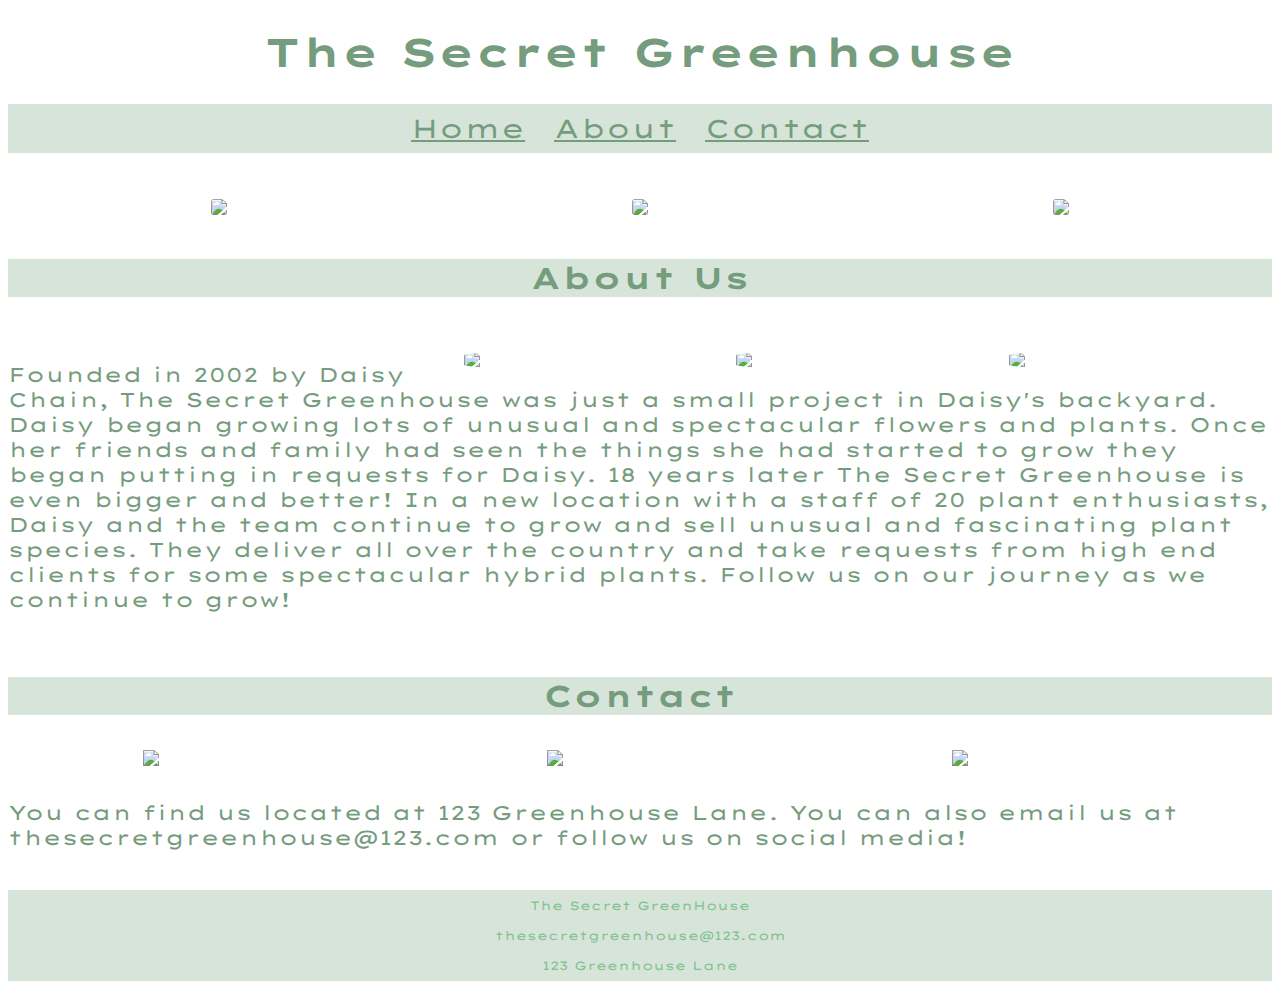
==== index.html @ 4ed27678 "Initial commit" ====
<!DOCTYPE html>
<html lang="en">
<head>
    <meta charset="UTF-8">
    <meta name="viewport" content="width=device-width, initial-scale=1.0">
    <link rel="stylesheet" href="style.css">
    <link href="https://fonts.googleapis.com/css2?family=Lexend+Zetta&display=swap" rel="stylesheet">
    <title>The secret greenhouse</title>
</head>
<header id="Home">
    <h1>The Secret Greenhouse</h1>
</header>
<nav>
  <ul>
      <li><a href="#Home">Home</a></li>
      <li><a href="#About">About</a></li>
      <li><a href="#Contact">Contact</a></li>
  </ul>
</nav>
<br>
<body>
    <div class="flex-container">
        <img src='https://images.unsplash.com/photo-1594879412187-aef8d31418c7?ixlib=rb-1.2.1&ixid=eyJhcHBfaWQiOjEyMDd9&auto=format&fit=crop&w=334&q=80'>
        <img src='https://images.unsplash.com/photo-1487798452839-c748a707a6b2?ixlib=rb-1.2.1&ixid=eyJhcHBfaWQiOjEyMDd9&auto=format&fit=crop&w=375&q=80'>
        <img src='https://images.unsplash.com/photo-1447012256906-c2ed7aa5632e?ixlib=rb-1.2.1&ixid=eyJhcHBfaWQiOjEyMDd9&auto=format&fit=crop&w=326&q=80'>
    </div>
    <br>
<div id="About">
    <h2>About Us</h2>
    <br>
        <img class="column" src="https://images.unsplash.com/photo-1589885616367-e131e99a6147?ixlib=rb-1.2.1&ixid=eyJhcHBfaWQiOjEyMDd9&auto=format&fit=crop&w=334&q=80">
        <img class="column" src="https://images.unsplash.com/photo-1594470970595-cd9d678f2a9d?ixlib=rb-1.2.1&ixid=eyJhcHBfaWQiOjEyMDd9&auto=format&fit=crop&w=500&q=60">
        <img class="column" src="https://images.unsplash.com/photo-1551651065-845e9fd8c591?ixlib=rb-1.2.1&ixid=eyJhcHBfaWQiOjEyMDd9&auto=format&fit=crop&w=753&q=80">
        
    <p>Founded in 2002 by Daisy Chain, The Secret Greenhouse was just a small project in Daisy's backyard. 
       Daisy began growing lots of unusual and spectacular flowers and plants. Once her friends and family
       had seen the things she had started to grow they began putting in requests for Daisy. 18 years later
       The Secret Greenhouse is even bigger and better! In a new location with a staff of 20 plant enthusiasts,
       Daisy and the team continue to grow and sell unusual and fascinating plant species. They deliver all over
       the country and take requests from high end clients for some spectacular hybrid plants. Follow us on our
       journey as we continue to grow!<p>
    </div>
    <br>
<div>
    <h2 id="Contact">Contact</h2>
    <img class="column2" src="https://images.unsplash.com/photo-1509725525985-dae687277f7b?ixlib=rb-1.2.1&ixid=eyJhcHBfaWQiOjEyMDd9&auto=format&fit=crop&w=400&q=80">
    <img class="column2" src="https://images.unsplash.com/photo-1556800468-84fcf08acdfc?ixlib=rb-1.2.1&ixid=eyJhcHBfaWQiOjEyMDd9&auto=format&fit=crop&w=334&q=80">
    <img class="column2" src="https://images.unsplash.com/photo-1586769852351-8791d2bb43be?ixlib=rb-1.2.1&ixid=eyJhcHBfaWQiOjEyMDd9&auto=format&fit=crop&w=334&q=80">
    <p>You can find us located at 123 Greenhouse Lane. You can also email us at thesecretgreenhouse@123.com 
        or follow us on social media!</p>
</div>
</body>
<br>
<footer>
    <section class="foot">The Secret GreenHouse
        <br>
        <br>
        thesecretgreenhouse@123.com
        <br>
        <br>
        123 Greenhouse Lane
    <section>
</footer>
</html>
---- style.css ----
html {
    font-family: 'Lexend Zetta', sans-serif;
}

h1 {
    text-align: center;
    font-size: 40px;
    color: rgb(118, 156, 126);
    
}

ul, a {
    text-align: center;
    color: rgb(118, 156, 126);
    font-size: 26px;
    padding: 8px;
    background-color: rgb(215, 228, 218);
}

img {
    border-radius: 20%;
    margin: 0;
    padding: 0;

}

li {
    text-align: center;
    display: inline;
}

.flex-container {
    display: flex;
    flex-direction: row;
    justify-content: space-around;
    flex-wrap: wrap;
    flex-shrink: 2;
}

p {
    color: rgb(118, 156, 126);
    font-size: 20px;
    word-wrap: break-word;
}

h2 {
    font-size: 30px;
    color: rgb(118, 156, 126);
    background-color: rgb(215, 228, 218);
    text-align: center;
}

.column {
    float: right;
    width: 20%;
    margin: 10px;
}

.column2 {
    margin-right: 125px;
    margin-left: 125px;
    padding: 10px;
    display: inline-block;
    width: 10%;
    

}


footer {
    background-color: rgb(215, 228, 218);
}

.foot {
    color: rgb(129, 194, 143);
    text-align: center;
    font-size: 12px;
    padding: 8px;
}

@media only screen and (max-width: 600px) {
    img, .column, .column2 {
        size: 5%;
    }
    p, h1, h2, li {
        font-size: 18px;
    }

}
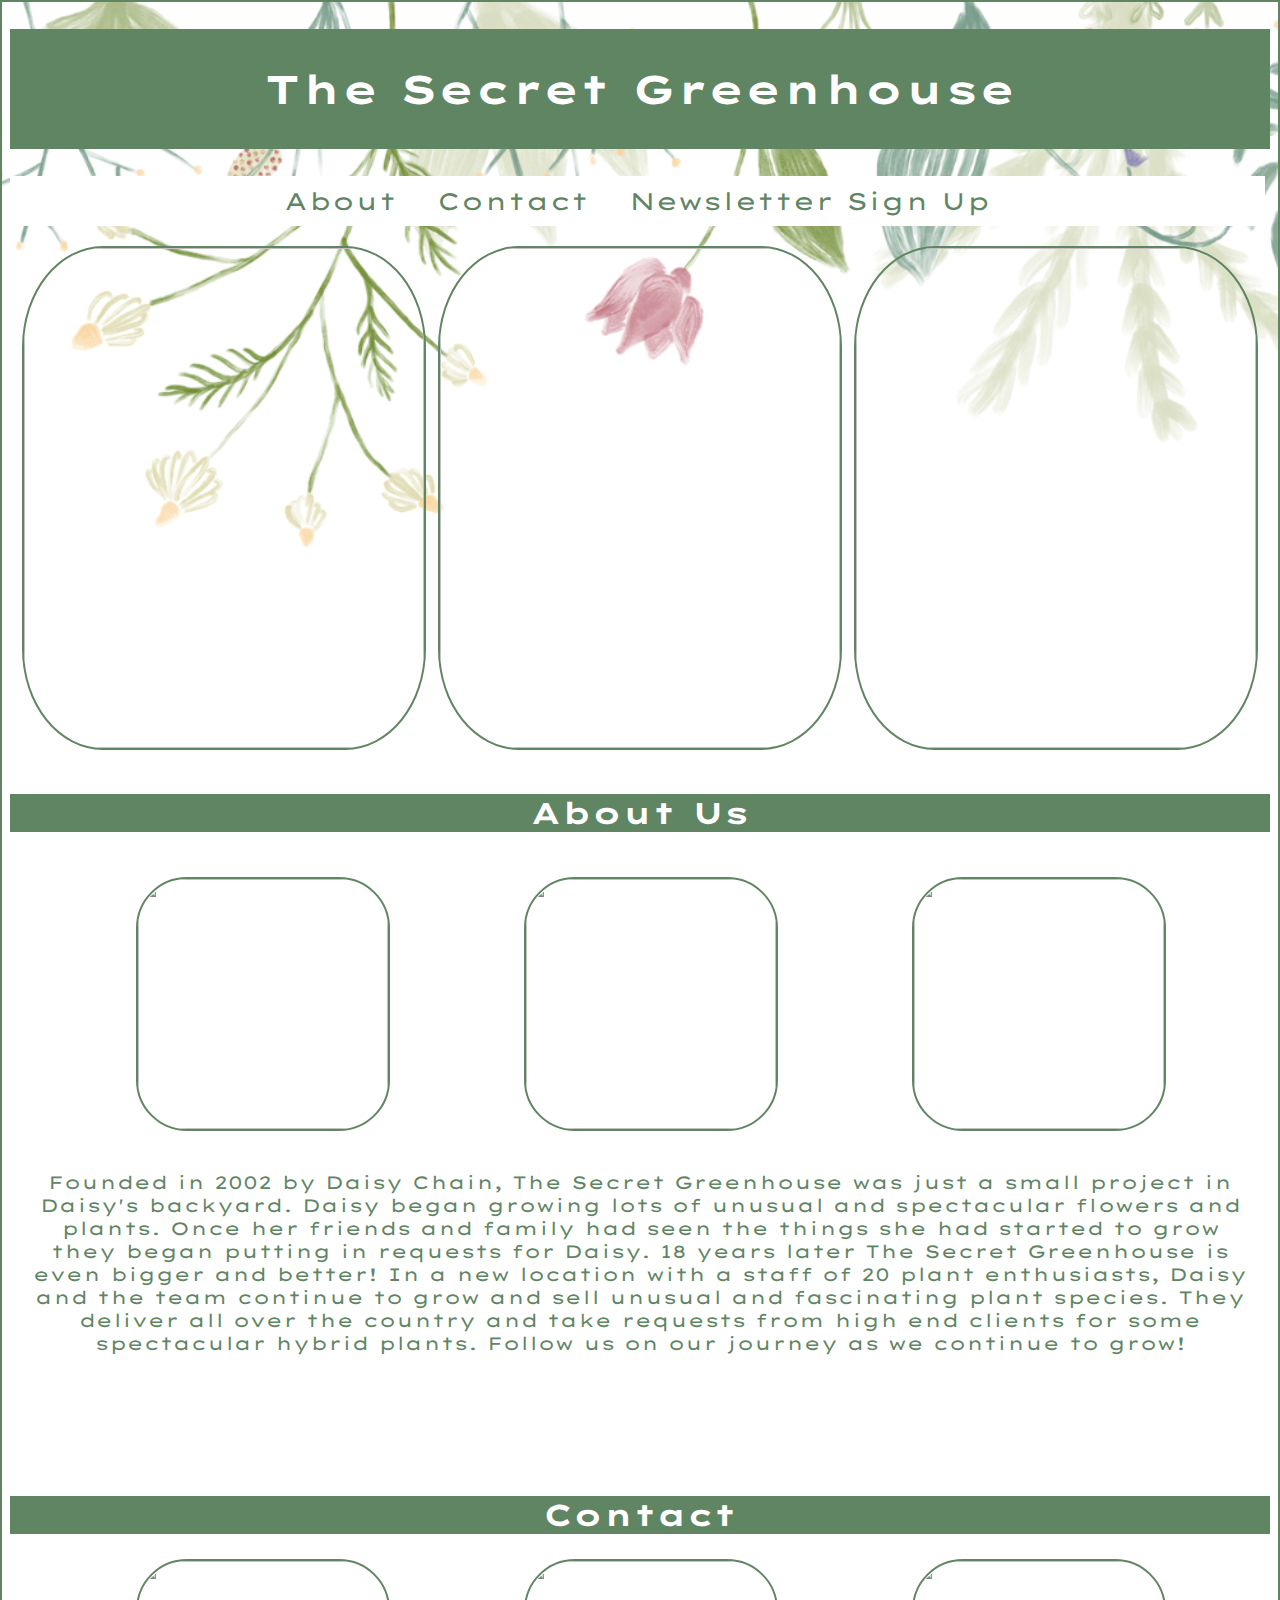
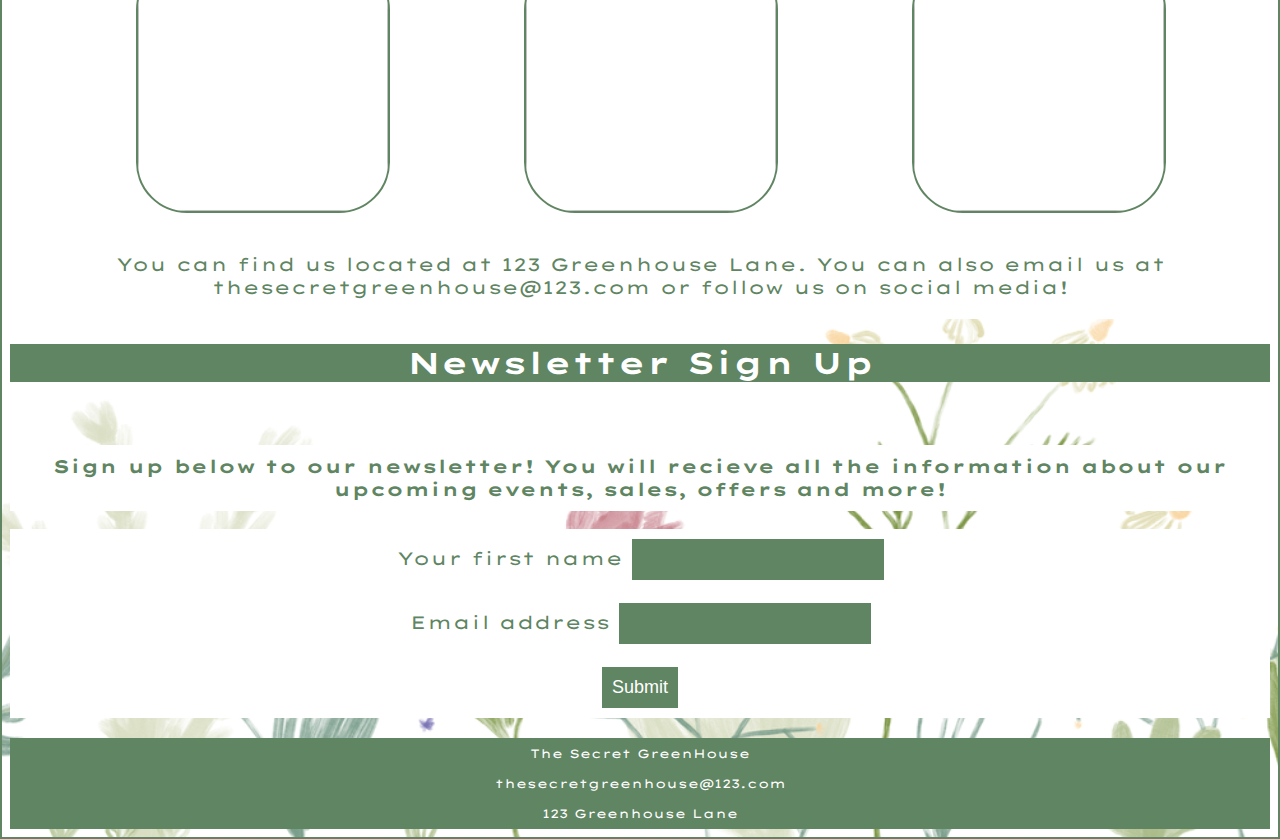
==== commit f133d3eb: "Styling changes" ====
--- a/index.html
+++ b/index.html
@@ -10,11 +10,11 @@
 <header id="Home">
     <h1>The Secret Greenhouse</h1>
 </header>
-<nav>
+<nav class="navbar">
   <ul>
-      <li><a href="#Home">Home</a></li>
       <li><a href="#About">About</a></li>
       <li><a href="#Contact">Contact</a></li>
+      <li><a href="#Newsletter">Newsletter Sign Up</a></li>
   </ul>
 </nav>
 <br>
@@ -49,6 +49,23 @@
     <p>You can find us located at 123 Greenhouse Lane. You can also email us at thesecretgreenhouse@123.com 
         or follow us on social media!</p>
 </div>
+<div>
+    <h2 id="Newsletter">Newsletter Sign Up</h2>
+    
+</div>
+<br>
+<h3>Sign up below to our newsletter! You will recieve all the information about our upcoming events, sales, offers and more!</h3>
+<form>
+    Your first name
+    <input type="text" name="name" id="name">
+    <br>
+    <br>
+    Email address
+    <input type="email" name="email" id="email" required>
+    <br>
+    <br>
+    <input type="submit" name="submit" id="submit">
+</form>
 </body>
 <br>
 <footer>
--- a/style.css
+++ b/style.css
@@ -1,27 +1,53 @@
 html {
     font-family: 'Lexend Zetta', sans-serif;
+    border: 2px solid rgb(96, 133, 98);
+  
+}
+
+#home {
+    position: fixed;
+    height: 80px;
+    width: 100%;
+}
+
+body {
+    background-image: url(floral-4802640_1920.png);
+    height: 100%;
+    background-position: center;
+    background-repeat: no-repeat;
+    background-size: cover; 
 }
 
 h1 {
     text-align: center;
     font-size: 40px;
-    color: rgb(118, 156, 126);
-    
+    color: white;
+    background-color: rgb(96, 133, 98);
+    padding: 35px;  
 }
 
-ul, a {
+ul  {
+    background-color: white;
     text-align: center;
-    color: rgb(118, 156, 126);
-    font-size: 26px;
+    list-style-type: none;
+    margin: 0;
+    padding: 10px;
+    width: 98%;
+}
+
+li, a {
+    color: rgb(96, 133, 98);
+    text-decoration: none;
+    font-size: 24px;
     padding: 8px;
-    background-color: rgb(215, 228, 218);
+    display: inline;
 }
+
 
 img {
     border-radius: 20%;
     margin: 0;
     padding: 0;
-
 }
 
 li {
@@ -32,47 +58,74 @@
 .flex-container {
     display: flex;
     flex-direction: row;
-    justify-content: space-around;
-    flex-wrap: wrap;
-    flex-shrink: 2;
+    justify-content: space-evenly;
+    flex-wrap: wrap;  
+}
+
+.flex-container img {
+    border-radius: 20%;
+    border: solid 2px rgb(96, 133, 98);
+    height: 500px;
+    width: 400px;
 }
 
 p {
-    color: rgb(118, 156, 126);
-    font-size: 20px;
-    word-wrap: break-word;
+    color: rgb(96, 133, 98);
+    font-size: 18px;
+    background-color: white;
+    text-align: center; 
+    padding: 20px;
 }
 
 h2 {
     font-size: 30px;
-    color: rgb(118, 156, 126);
-    background-color: rgb(215, 228, 218);
+    background-color: rgb(96, 133, 98);
+    color: white;
     text-align: center;
+    
 }
 
-.column {
-    float: right;
-    width: 20%;
-    margin: 10px;
+#About .column, .column2  {
+    width: 250px;
+    height: 250px;
+    display: inline-flexbox;
+    margin-left: 10%;
+    justify-content: center;
+    border: solid 2px rgb(96, 133, 98);
 }
 
-.column2 {
-    margin-right: 125px;
-    margin-left: 125px;
+h3 {
+    font-size: 18px;
+    text-align: center;
+    color: rgb(96, 133, 98);
+    background-color: white;
     padding: 10px;
-    display: inline-block;
-    width: 10%;
-    
-
 }
 
+form {
+    color: rgb(96, 133, 98);
+    background-color: white;
+    font-size: 18px;
+    text-align: center;
+    padding: 10px;
+    box-sizing: border-box;
+}
+
+input {
+    background-color: rgb(96, 133, 98);
+    border-style: none;
+    padding: 10px;
+    outline: none;
+    color: white;
+    font-size: 18px;
+}
 
 footer {
-    background-color: rgb(215, 228, 218);
+    background-color: rgb(96, 133, 98);
 }
 
 .foot {
-    color: rgb(129, 194, 143);
+    color: white;
     text-align: center;
     font-size: 12px;
     padding: 8px;
@@ -85,5 +138,8 @@
     p, h1, h2, li {
         font-size: 18px;
     }
+}
 
+@media screen and (max-width: 768px) {
+    body { padding-top: 0px; }
 }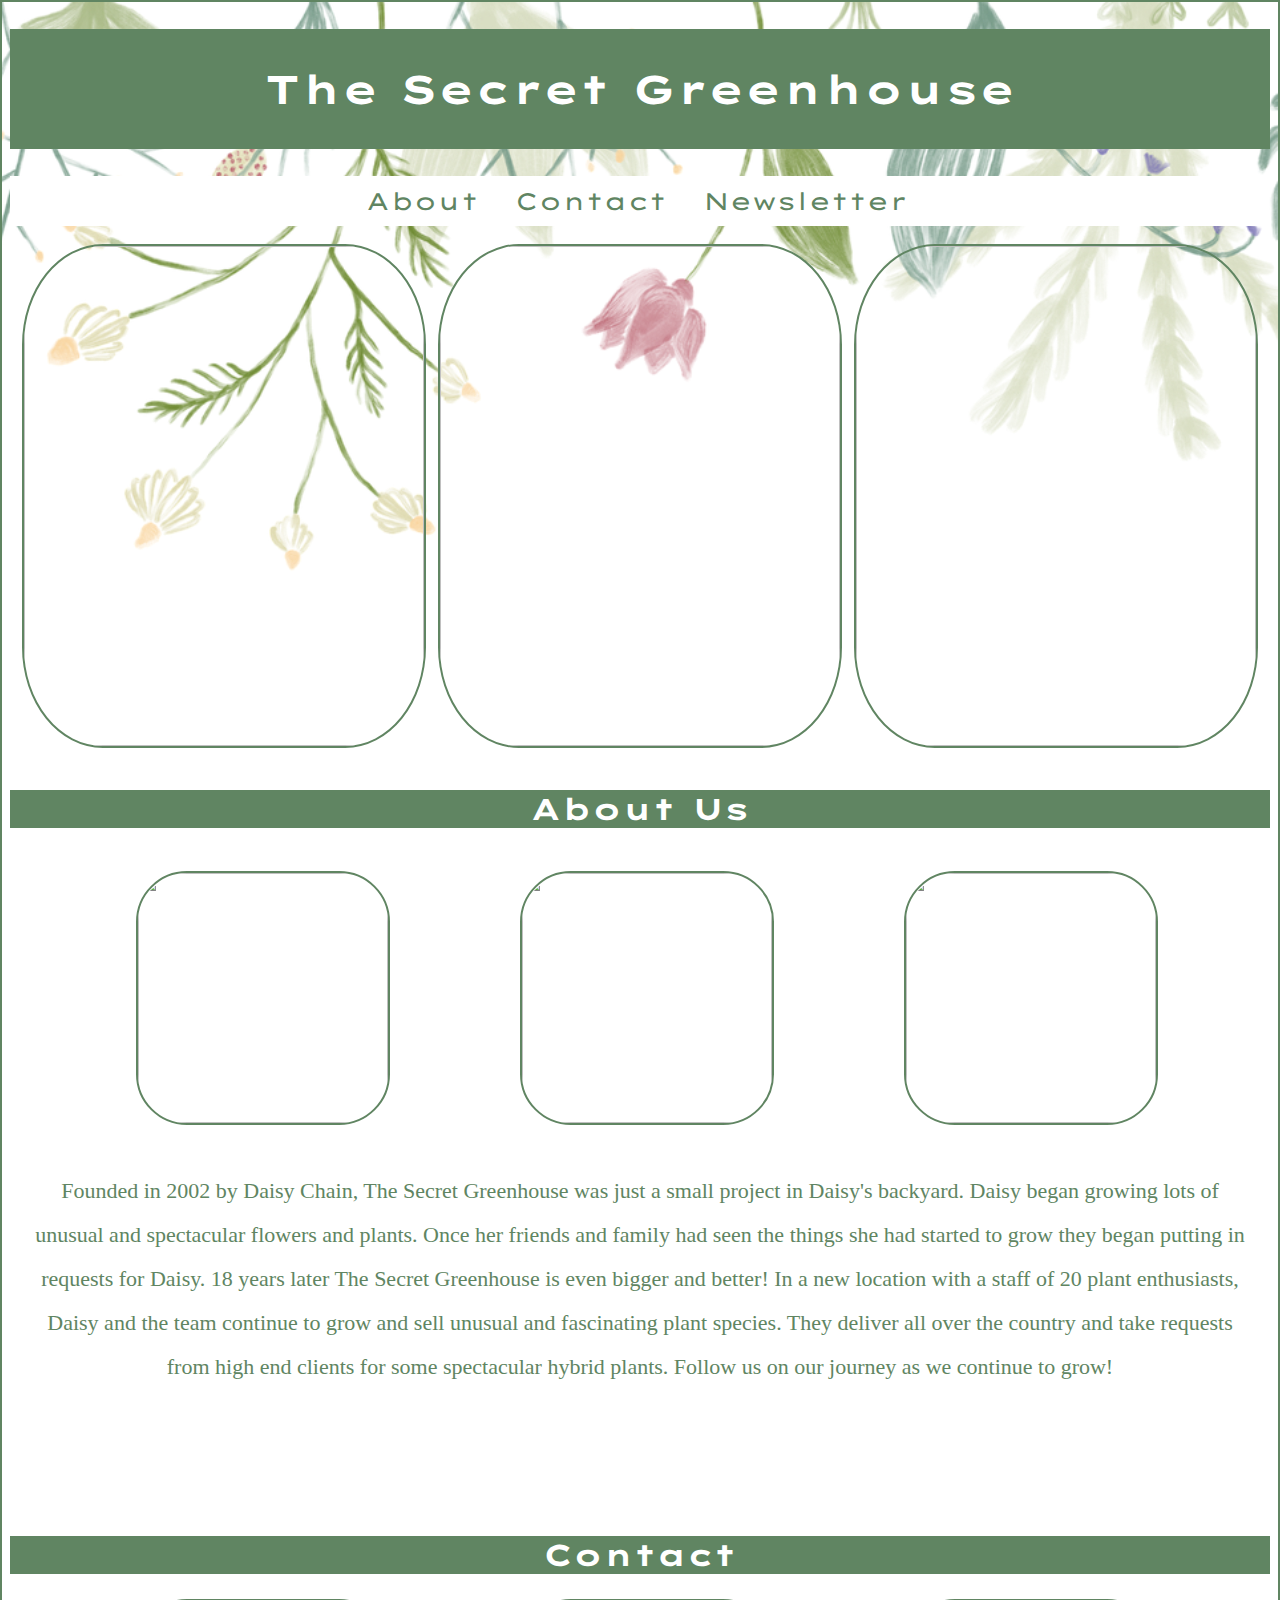
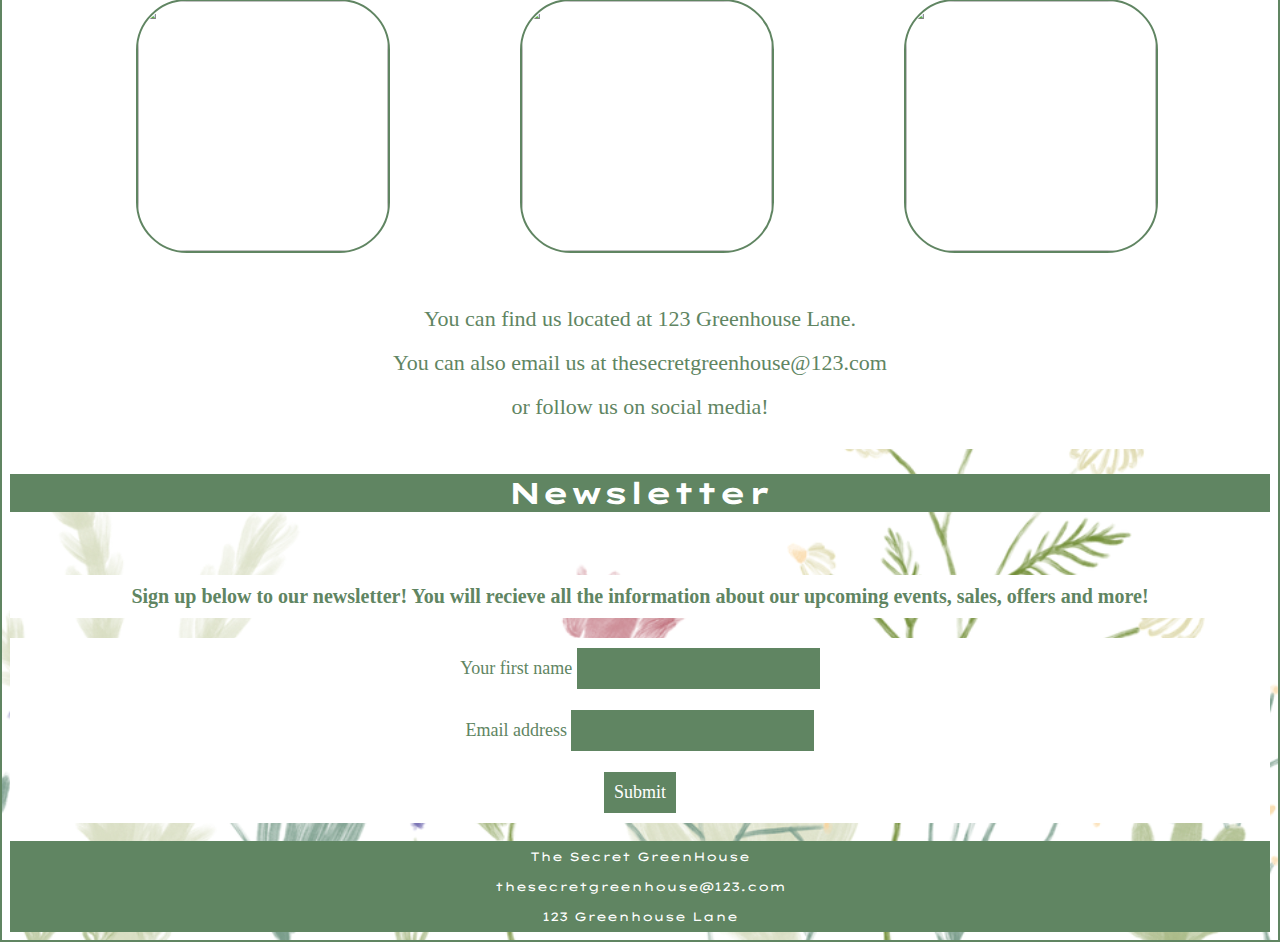
==== commit ed1d4a35: "styling and media types" ====
--- a/index.html
+++ b/index.html
@@ -14,7 +14,7 @@
   <ul>
       <li><a href="#About">About</a></li>
       <li><a href="#Contact">Contact</a></li>
-      <li><a href="#Newsletter">Newsletter Sign Up</a></li>
+      <li><a href="#Newsletter">Newsletter</a></li>
   </ul>
 </nav>
 <br>
@@ -46,11 +46,11 @@
     <img class="column2" src="https://images.unsplash.com/photo-1509725525985-dae687277f7b?ixlib=rb-1.2.1&ixid=eyJhcHBfaWQiOjEyMDd9&auto=format&fit=crop&w=400&q=80">
     <img class="column2" src="https://images.unsplash.com/photo-1556800468-84fcf08acdfc?ixlib=rb-1.2.1&ixid=eyJhcHBfaWQiOjEyMDd9&auto=format&fit=crop&w=334&q=80">
     <img class="column2" src="https://images.unsplash.com/photo-1586769852351-8791d2bb43be?ixlib=rb-1.2.1&ixid=eyJhcHBfaWQiOjEyMDd9&auto=format&fit=crop&w=334&q=80">
-    <p>You can find us located at 123 Greenhouse Lane. You can also email us at thesecretgreenhouse@123.com 
+    <p>You can find us located at 123 Greenhouse Lane. <br>You can also email us at thesecretgreenhouse@123.com<br>
         or follow us on social media!</p>
 </div>
 <div>
-    <h2 id="Newsletter">Newsletter Sign Up</h2>
+    <h2 id="Newsletter">Newsletter</h2>
     
 </div>
 <br>
--- a/style.css
+++ b/style.css
@@ -1,5 +1,4 @@
 html {
-    font-family: 'Lexend Zetta', sans-serif;
     border: 2px solid rgb(96, 133, 98);
   
 }
@@ -8,6 +7,7 @@
     position: fixed;
     height: 80px;
     width: 100%;
+    font-family: 'Lexend Zetta', sans-serif;
 }
 
 body {
@@ -24,6 +24,7 @@
     color: white;
     background-color: rgb(96, 133, 98);
     padding: 35px;  
+    font-family: 'Lexend Zetta', sans-serif;
 }
 
 ul  {
@@ -41,6 +42,7 @@
     font-size: 24px;
     padding: 8px;
     display: inline;
+    font-family: 'Lexend Zetta', sans-serif;
 }
 
 
@@ -71,10 +73,12 @@
 
 p {
     color: rgb(96, 133, 98);
-    font-size: 18px;
+    font-size: 22px;
     background-color: white;
     text-align: center; 
     padding: 20px;
+    font-family: 'Indie Flower', cursive;
+    line-height: 2;
 }
 
 h2 {
@@ -82,7 +86,7 @@
     background-color: rgb(96, 133, 98);
     color: white;
     text-align: center;
-    
+    font-family: 'Lexend Zetta', sans-serif;
 }
 
 #About .column, .column2  {
@@ -95,11 +99,12 @@
 }
 
 h3 {
-    font-size: 18px;
+    font-size: 20px;
     text-align: center;
     color: rgb(96, 133, 98);
     background-color: white;
     padding: 10px;
+    font-family: 'Indie Flower', cursive;
 }
 
 form {
@@ -109,6 +114,7 @@
     text-align: center;
     padding: 10px;
     box-sizing: border-box;
+    font-family: 'Indie Flower', cursive;
 }
 
 input {
@@ -118,10 +124,12 @@
     outline: none;
     color: white;
     font-size: 18px;
+    font-family: 'Indie Flower', cursive;
 }
 
 footer {
     background-color: rgb(96, 133, 98);
+
 }
 
 .foot {
@@ -129,17 +137,21 @@
     text-align: center;
     font-size: 12px;
     padding: 8px;
+    font-family: 'Lexend Zetta', sans-serif;
 }
 
-@media only screen and (max-width: 600px) {
-    img, .column, .column2 {
-        size: 5%;
+
+
+@media screen and (min-width 300px) and (max-width: 800px) {
+    p, h3 {
+        font-size: 10px;
     }
-    p, h1, h2, li {
-        font-size: 18px;
+    ul, h1 {
+        font-size: 12px;
     }
-}
+    img {
+        size: 20%;
+    }
 
-@media screen and (max-width: 768px) {
-    body { padding-top: 0px; }
+
 }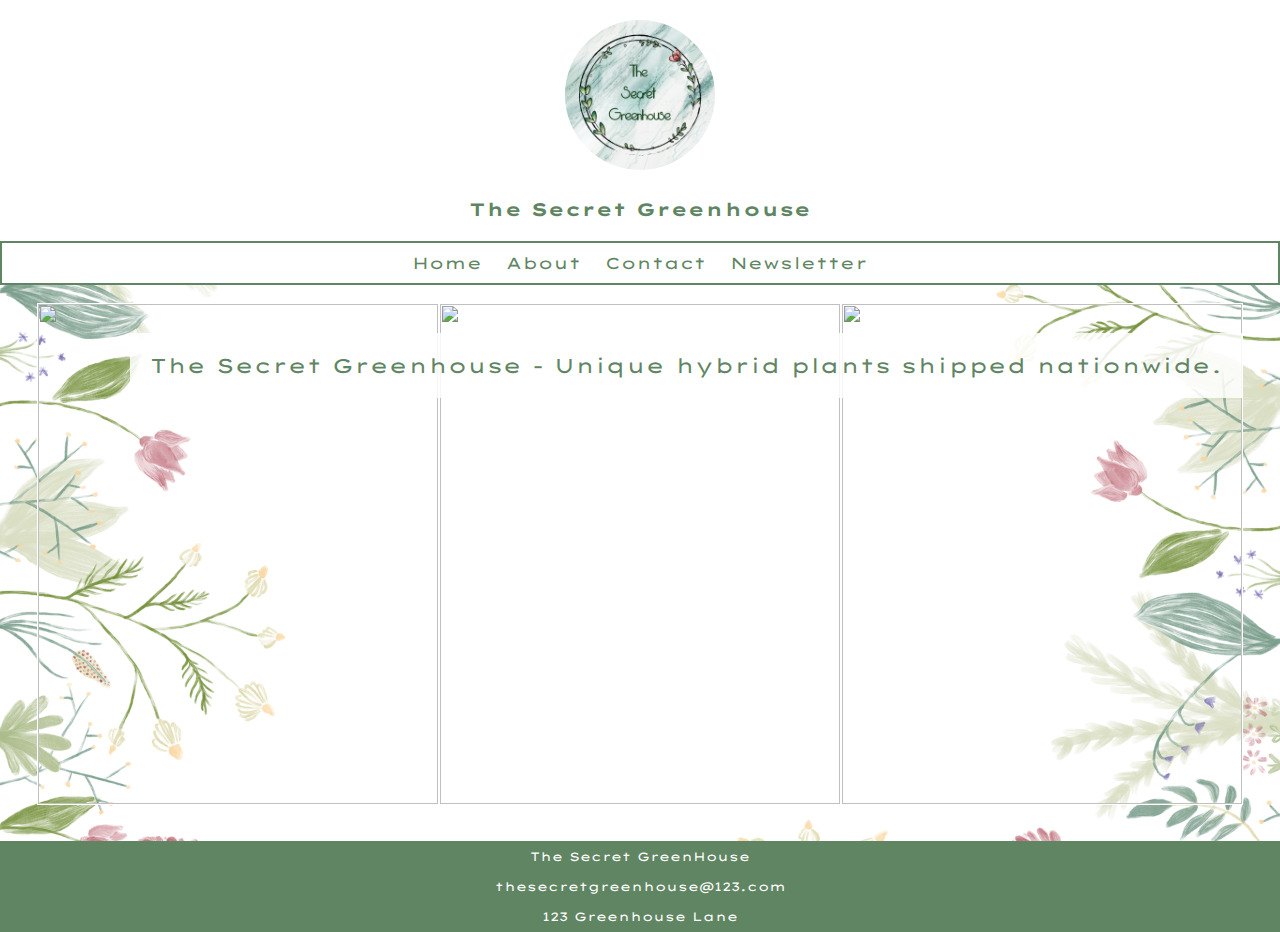
==== commit d0365931: "Chnages" ====
--- a/index.html
+++ b/index.html
@@ -5,67 +5,29 @@
     <meta name="viewport" content="width=device-width, initial-scale=1.0">
     <link rel="stylesheet" href="style.css">
     <link href="https://fonts.googleapis.com/css2?family=Lexend+Zetta&display=swap" rel="stylesheet">
-    <title>The secret greenhouse</title>
+    <title>The Secret Greenhouse</title>
 </head>
-<header id="Home">
-    <h1>The Secret Greenhouse</h1>
-</header>
+<div id="Home">
+    <h1><img class="logo" src="flower-4821298_1280 (1).jpg"><br><br>The Secret Greenhouse</h1>
+</div>
 <nav class="navbar">
-  <ul>
-      <li><a href="#About">About</a></li>
-      <li><a href="#Contact">Contact</a></li>
-      <li><a href="#Newsletter">Newsletter</a></li>
-  </ul>
+    <ul>
+        <li><a href="index.html">Home</a></li>
+        <li><a href="about.html">About</a></li>
+        <li><a href="contact.html">Contact</a></li>
+        <li><a href="newsletter.html">Newsletter</a></li>
+    </ul>
 </nav>
 <br>
 <body>
     <div class="flex-container">
         <img src='https://images.unsplash.com/photo-1594879412187-aef8d31418c7?ixlib=rb-1.2.1&ixid=eyJhcHBfaWQiOjEyMDd9&auto=format&fit=crop&w=334&q=80'>
+        <div class="topleft"><span>The Secret Greenhouse - Unique hybrid plants shipped nationwide.</span></div>
         <img src='https://images.unsplash.com/photo-1487798452839-c748a707a6b2?ixlib=rb-1.2.1&ixid=eyJhcHBfaWQiOjEyMDd9&auto=format&fit=crop&w=375&q=80'>
         <img src='https://images.unsplash.com/photo-1447012256906-c2ed7aa5632e?ixlib=rb-1.2.1&ixid=eyJhcHBfaWQiOjEyMDd9&auto=format&fit=crop&w=326&q=80'>
     </div>
     <br>
-<div id="About">
-    <h2>About Us</h2>
-    <br>
-        <img class="column" src="https://images.unsplash.com/photo-1589885616367-e131e99a6147?ixlib=rb-1.2.1&ixid=eyJhcHBfaWQiOjEyMDd9&auto=format&fit=crop&w=334&q=80">
-        <img class="column" src="https://images.unsplash.com/photo-1594470970595-cd9d678f2a9d?ixlib=rb-1.2.1&ixid=eyJhcHBfaWQiOjEyMDd9&auto=format&fit=crop&w=500&q=60">
-        <img class="column" src="https://images.unsplash.com/photo-1551651065-845e9fd8c591?ixlib=rb-1.2.1&ixid=eyJhcHBfaWQiOjEyMDd9&auto=format&fit=crop&w=753&q=80">
-        
-    <p>Founded in 2002 by Daisy Chain, The Secret Greenhouse was just a small project in Daisy's backyard. 
-       Daisy began growing lots of unusual and spectacular flowers and plants. Once her friends and family
-       had seen the things she had started to grow they began putting in requests for Daisy. 18 years later
-       The Secret Greenhouse is even bigger and better! In a new location with a staff of 20 plant enthusiasts,
-       Daisy and the team continue to grow and sell unusual and fascinating plant species. They deliver all over
-       the country and take requests from high end clients for some spectacular hybrid plants. Follow us on our
-       journey as we continue to grow!<p>
-    </div>
-    <br>
-<div>
-    <h2 id="Contact">Contact</h2>
-    <img class="column2" src="https://images.unsplash.com/photo-1509725525985-dae687277f7b?ixlib=rb-1.2.1&ixid=eyJhcHBfaWQiOjEyMDd9&auto=format&fit=crop&w=400&q=80">
-    <img class="column2" src="https://images.unsplash.com/photo-1556800468-84fcf08acdfc?ixlib=rb-1.2.1&ixid=eyJhcHBfaWQiOjEyMDd9&auto=format&fit=crop&w=334&q=80">
-    <img class="column2" src="https://images.unsplash.com/photo-1586769852351-8791d2bb43be?ixlib=rb-1.2.1&ixid=eyJhcHBfaWQiOjEyMDd9&auto=format&fit=crop&w=334&q=80">
-    <p>You can find us located at 123 Greenhouse Lane. <br>You can also email us at thesecretgreenhouse@123.com<br>
-        or follow us on social media!</p>
-</div>
-<div>
-    <h2 id="Newsletter">Newsletter</h2>
-    
-</div>
-<br>
-<h3>Sign up below to our newsletter! You will recieve all the information about our upcoming events, sales, offers and more!</h3>
-<form>
-    Your first name
-    <input type="text" name="name" id="name">
-    <br>
-    <br>
-    Email address
-    <input type="email" name="email" id="email" required>
-    <br>
-    <br>
-    <input type="submit" name="submit" id="submit">
-</form>
+
 </body>
 <br>
 <footer>
--- a/style.css
+++ b/style.css
@@ -1,76 +1,81 @@
 html {
-    border: 2px solid rgb(96, 133, 98);
-  
-}
-
-#home {
-    position: fixed;
-    height: 80px;
-    width: 100%;
-    font-family: 'Lexend Zetta', sans-serif;
-}
-
+    
+}
+ .logo {
+    width: 150px;
+    height: 150px;
+    border-radius: 100%;
+    top: 7px;
+    left: 10px;
+    text-align: center;
+
+}
 body {
-    background-image: url(floral-4802640_1920.png);
-    height: 100%;
     background-position: center;
     background-repeat: no-repeat;
     background-size: cover; 
-}
-
+    margin: 0;
+    background-image: url(floral-4802640_1920.png);
+    
+}
 h1 {
     text-align: center;
-    font-size: 40px;
-    color: white;
-    background-color: rgb(96, 133, 98);
-    padding: 35px;  
-    font-family: 'Lexend Zetta', sans-serif;
-}
-
+    font-size: 18px;
+    background-color: white;
+    color: rgb(96, 133, 98);
+    padding: 20px;
+    font-family: 'Lexend Zetta', sans-serif;
+    margin: 0;
+
+}
 ul  {
     background-color: white;
     text-align: center;
     list-style-type: none;
     margin: 0;
     padding: 10px;
-    width: 98%;
+    border: 2px solid rgb(96, 133, 98);
 }
 
 li, a {
     color: rgb(96, 133, 98);
     text-decoration: none;
-    font-size: 24px;
-    padding: 8px;
+    font-size: 16px;
+    padding: 5px;
     display: inline;
     font-family: 'Lexend Zetta', sans-serif;
 }
-
-
-img {
-    border-radius: 20%;
-    margin: 0;
-    padding: 0;
-}
-
 li {
     text-align: center;
     display: inline;
 }
-
 .flex-container {
-    display: flex;
-    flex-direction: row;
-    justify-content: space-evenly;
-    flex-wrap: wrap;  
-}
-
+    position: relative;
+    display: flex;
+    flex-direction: row;
+    justify-content: center;
+    flex-wrap: wrap;  
+}
 .flex-container img {
-    border-radius: 20%;
-    border: solid 2px rgb(96, 133, 98);
-    height: 500px;
-    width: 400px;
-}
-
+    height: 500px;
+    width: 400px;
+    border: 1px solid white;
+}
+.flex-container .topleft {
+    position: absolute;
+    top: 50px;
+    left: 130px;
+}
+
+.topleft span {
+    font-family: 'Lexend Zetta', sans-serif;
+    font-size: 20px;
+    color: rgb(96, 133, 98);
+    padding: 20px;
+    left: 0;
+    background: rgba(255, 255, 255, 0.849);
+    text-align: center;
+}
 p {
     color: rgb(96, 133, 98);
     font-size: 22px;
@@ -79,32 +84,92 @@
     padding: 20px;
     font-family: 'Indie Flower', cursive;
     line-height: 2;
-}
-
-h2 {
-    font-size: 30px;
-    background-color: rgb(96, 133, 98);
-    color: white;
-    text-align: center;
-    font-family: 'Lexend Zetta', sans-serif;
-}
-
-#About .column, .column2  {
-    width: 250px;
-    height: 250px;
-    display: inline-flexbox;
-    margin-left: 10%;
-    justify-content: center;
-    border: solid 2px rgb(96, 133, 98);
-}
-
-h3 {
-    font-size: 20px;
-    text-align: center;
-    color: rgb(96, 133, 98);
-    background-color: white;
-    padding: 10px;
-    font-family: 'Indie Flower', cursive;
+    letter-spacing: 1px;
+}
+
+.aboutcntr {
+    position: relative;
+    display: flex;
+    flex-direction: row;
+    justify-content: center;
+    flex-wrap: wrap;  
+}
+.aboutcntr img {
+    height: 500px;
+    width: 400px;
+    border: 1px solid white;
+}
+.aboutcntr .left {
+    position: absolute;
+    align-content: center;
+    top: 50px;
+}
+
+.left span {
+    font-family: 'Lexend Zetta', sans-serif;
+    font-size: 20px;
+    color: rgb(96, 133, 98);
+    padding: 20px;
+    background: rgba(255, 255, 255, 0.849);
+    text-align: center;
+    padding-left: 50px;
+    padding-right: 50px;
+}
+.contactcntr {
+    position: relative;
+    display: flex;
+    flex-direction: row;
+    justify-content: center;
+    flex-wrap: wrap;  
+}
+.contactcntr img {
+    height: 500px;
+    width: 400px;
+    border: 1px solid white;
+}
+.contactcntr .contacttxt {
+    position: absolute;
+    align-content: center;
+    top: 50px;
+}
+
+.contacttxt span {
+    font-family: 'Lexend Zetta', sans-serif;
+    font-size: 20px;
+    color: rgb(96, 133, 98);
+    padding: 20px;
+    background: rgba(255, 255, 255, 0.849);
+    text-align: center;
+    padding-left: 50px;
+    padding-right: 50px;
+}
+.news-container {
+    position: relative;
+    display: flex;
+    flex-direction: row;
+    justify-content: center;
+    flex-wrap: wrap;  
+}
+.news-container img {
+    height: 500px;
+    width: 400px;
+    border: 1px solid white;
+}
+.news-container .newsleft {
+    position: absolute;
+    align-content: center;
+    top: 50px;
+}
+
+.newsleft span {
+    font-family: 'Lexend Zetta', sans-serif;
+    font-size: 20px;
+    color: rgb(96, 133, 98);
+    padding: 20px;
+    background: rgba(255, 255, 255, 0.849);
+    text-align: center;
+    padding-left: 50px;
+    padding-right: 50px;
 }
 
 form {
@@ -142,7 +207,7 @@
 
 
 
-@media screen and (min-width 300px) and (max-width: 800px) {
+@media screen and (max-width: 800px) {
     p, h3 {
         font-size: 10px;
     }
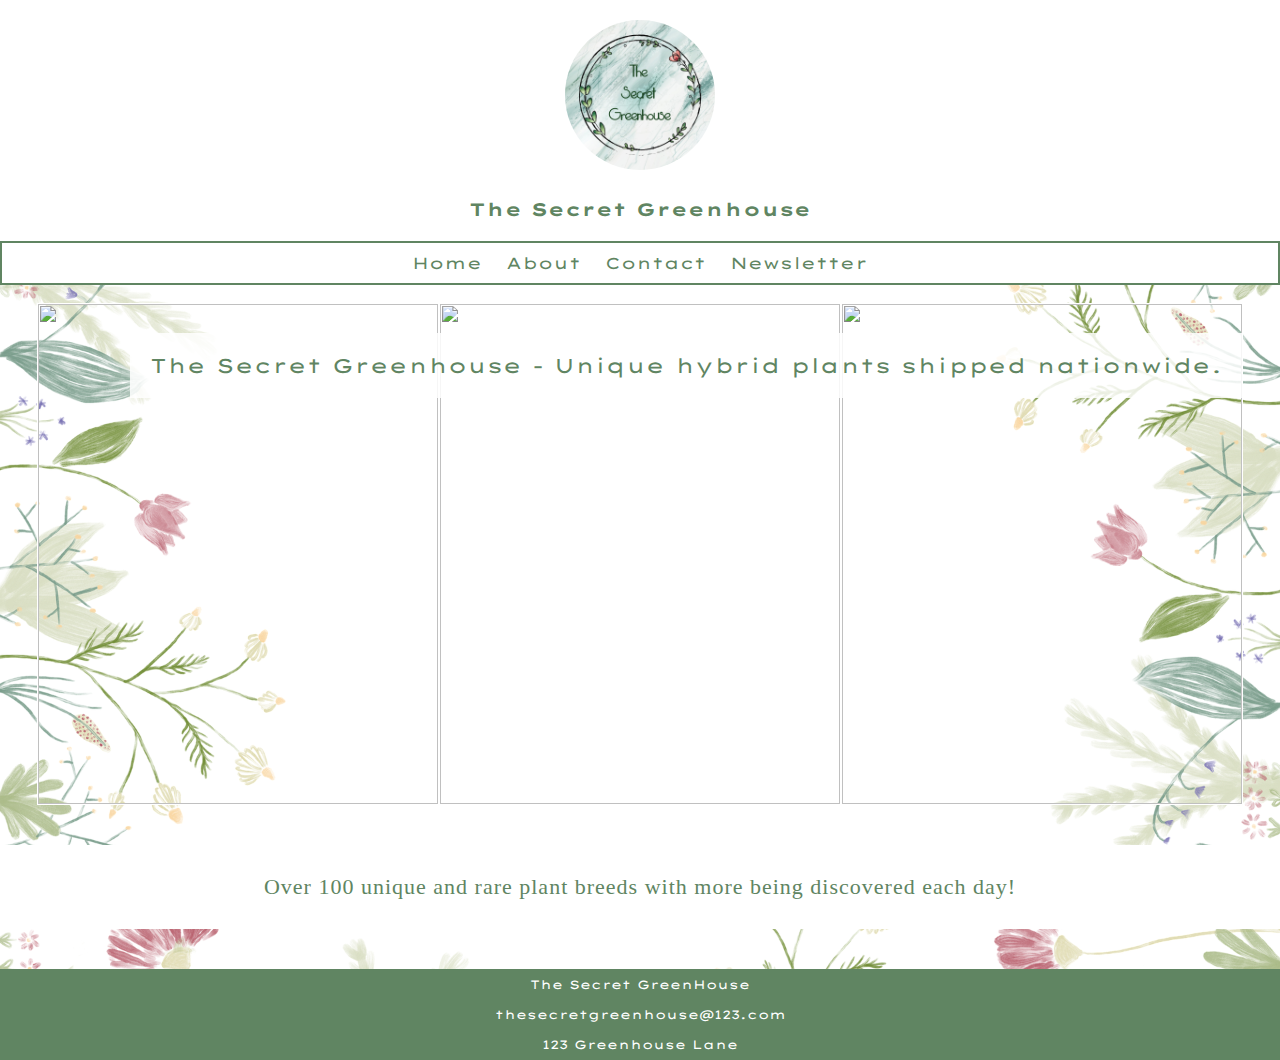
==== commit c2db09f4: "Update index.html" ====
--- a/index.html
+++ b/index.html
@@ -27,7 +27,7 @@
         <img src='https://images.unsplash.com/photo-1447012256906-c2ed7aa5632e?ixlib=rb-1.2.1&ixid=eyJhcHBfaWQiOjEyMDd9&auto=format&fit=crop&w=326&q=80'>
     </div>
     <br>
-
+<p>Over 100 unique and rare plant breeds with more being discovered each day!</p>
 </body>
 <br>
 <footer>
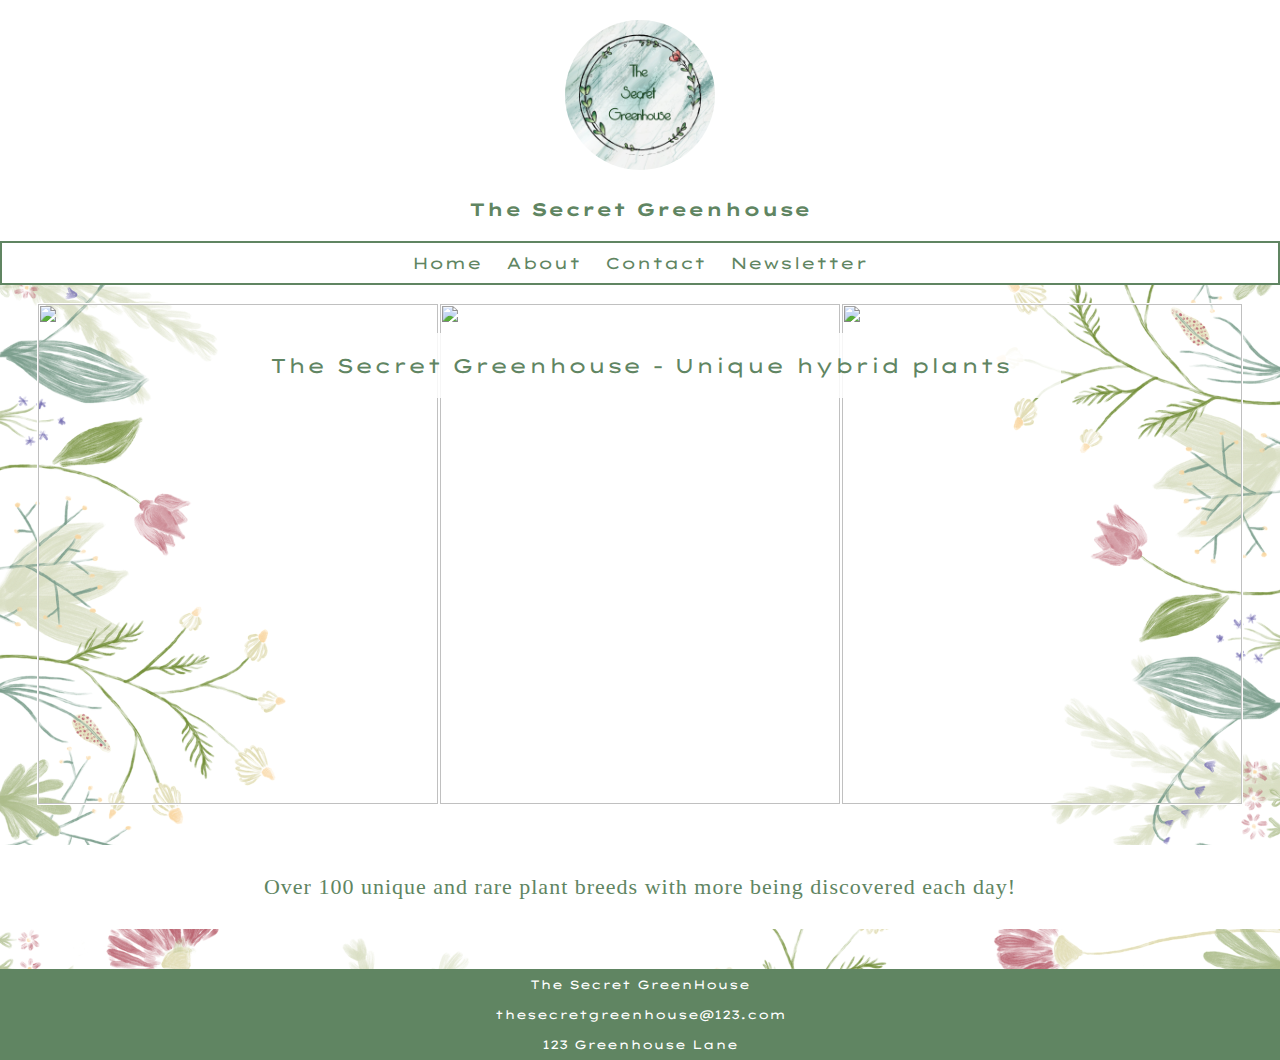
==== commit 44d589f3: "Screen sizes" ====
--- a/index.html
+++ b/index.html
@@ -22,7 +22,7 @@
 <body>
     <div class="flex-container">
         <img src='https://images.unsplash.com/photo-1594879412187-aef8d31418c7?ixlib=rb-1.2.1&ixid=eyJhcHBfaWQiOjEyMDd9&auto=format&fit=crop&w=334&q=80'>
-        <div class="topleft"><span>The Secret Greenhouse - Unique hybrid plants shipped nationwide.</span></div>
+        <div class="hometext"><span>The Secret Greenhouse - Unique hybrid plants</span></div>
         <img src='https://images.unsplash.com/photo-1487798452839-c748a707a6b2?ixlib=rb-1.2.1&ixid=eyJhcHBfaWQiOjEyMDd9&auto=format&fit=crop&w=375&q=80'>
         <img src='https://images.unsplash.com/photo-1447012256906-c2ed7aa5632e?ixlib=rb-1.2.1&ixid=eyJhcHBfaWQiOjEyMDd9&auto=format&fit=crop&w=326&q=80'>
     </div>
--- a/style.css
+++ b/style.css
@@ -61,20 +61,20 @@
     width: 400px;
     border: 1px solid white;
 }
-.flex-container .topleft {
-    position: absolute;
-    top: 50px;
-    left: 130px;
-}
-
-.topleft span {
-    font-family: 'Lexend Zetta', sans-serif;
-    font-size: 20px;
-    color: rgb(96, 133, 98);
-    padding: 20px;
-    left: 0;
-    background: rgba(255, 255, 255, 0.849);
-    text-align: center;
+.flex-container .hometext {
+    position: absolute;
+    align-content: center;
+    top: 50px;
+}
+
+.hometext span {
+    font-family: 'Lexend Zetta', sans-serif;
+    font-size: 20px;
+    color: rgb(96, 133, 98);
+    padding: 20px;
+    background: rgba(255, 255, 255, 0.849);
+    padding-left: 50px;
+    padding-right: 50px;
 }
 p {
     color: rgb(96, 133, 98);
@@ -208,15 +208,28 @@
 
 
 @media screen and (max-width: 800px) {
-    p, h3 {
+    p {font-size: 18px;}
+    a {font-size: 15px;}
+    img {max-width: 100%; height: auto;}
+    .foot {font-size: 10px;}
+    .hometext span {
         font-size: 10px;
-    }
-    ul, h1 {
-        font-size: 12px;
-    }
-    img {
-        size: 20%;
-    }
-
-
+        padding: 10px;
+    }
+}
+@media screen and (min-width: 800px) and (max-width: 1200px) {
+    .flex-container img, .aboutcntr img, .contactcntr img, .news-container img {
+        height: 225px;
+        width: 225px;
+    }
+    .hometext span {
+        font-size: 18px;
+        padding: 10px;
+    }
+    .aboutcntr span, .contactcntr span, .news-container span {
+        font-size: 16px;
+    }
+    p {
+        font-size: 18px;
+    }
 }